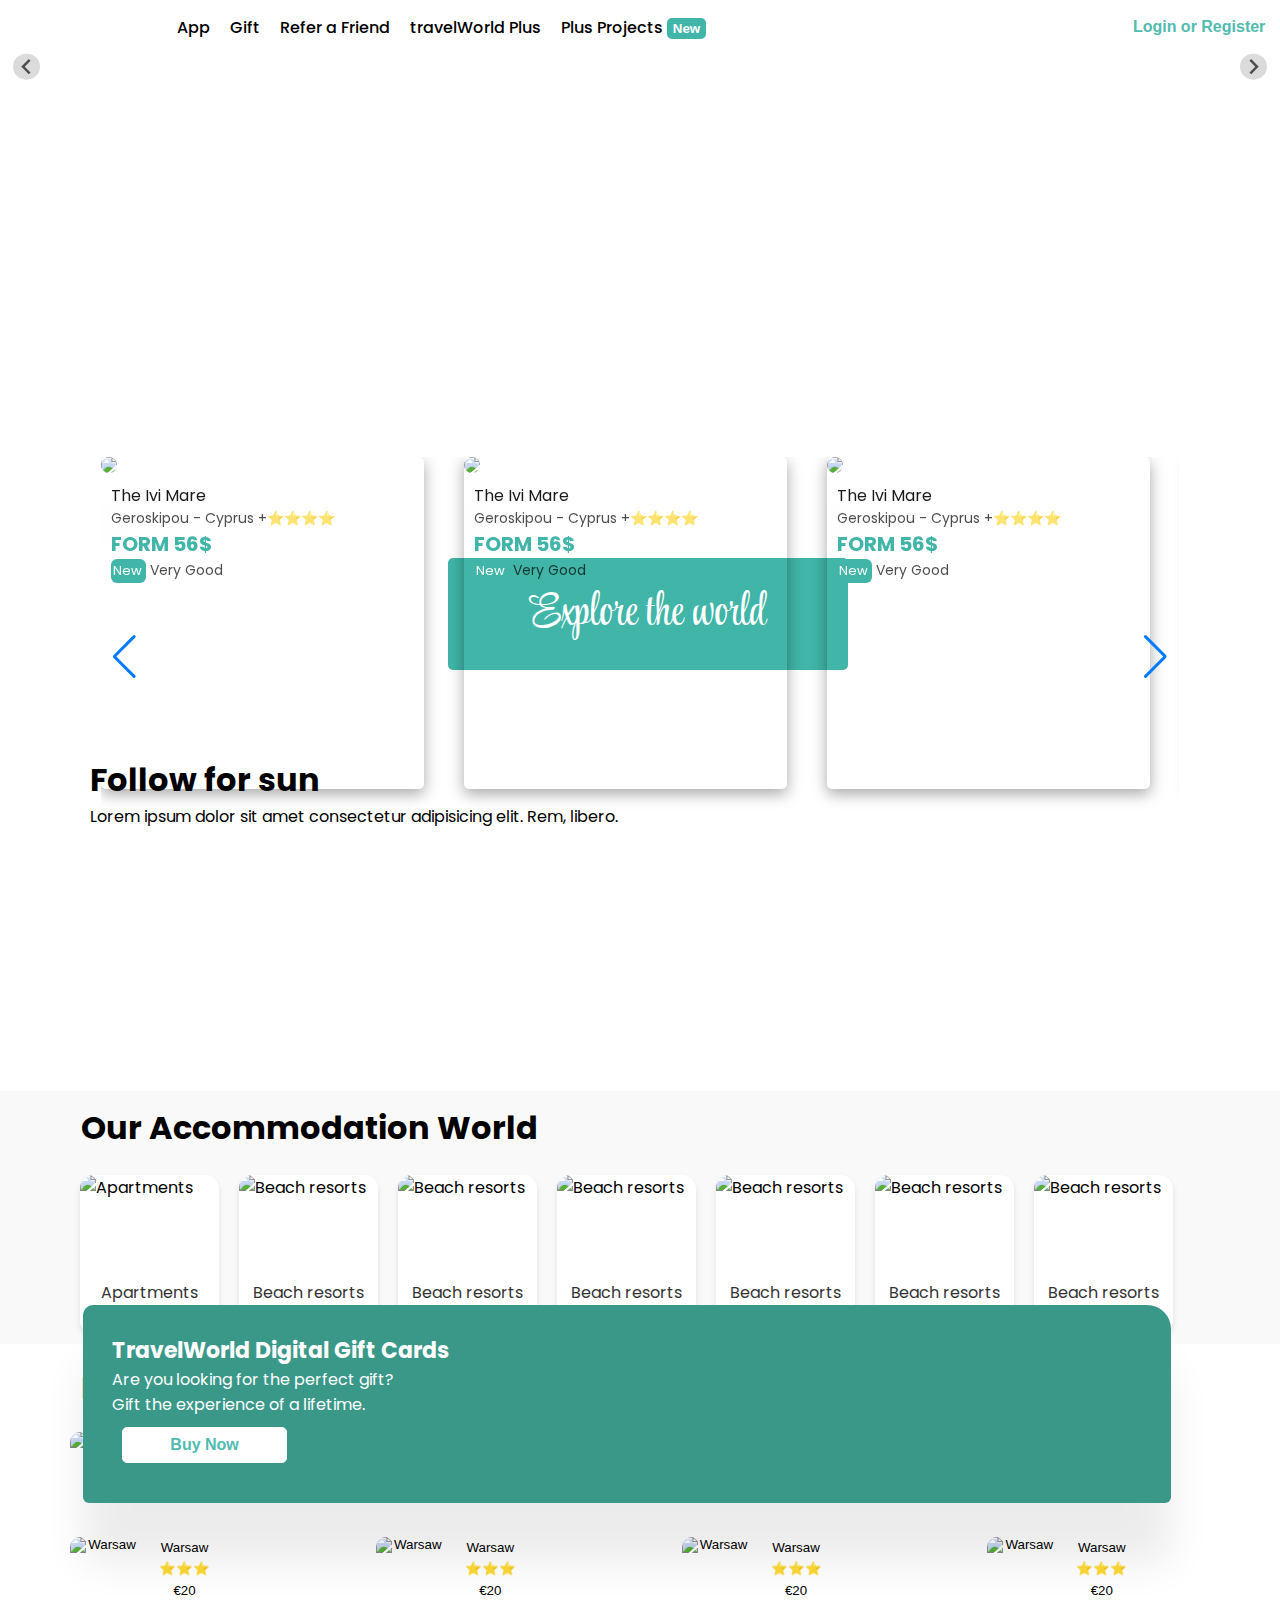
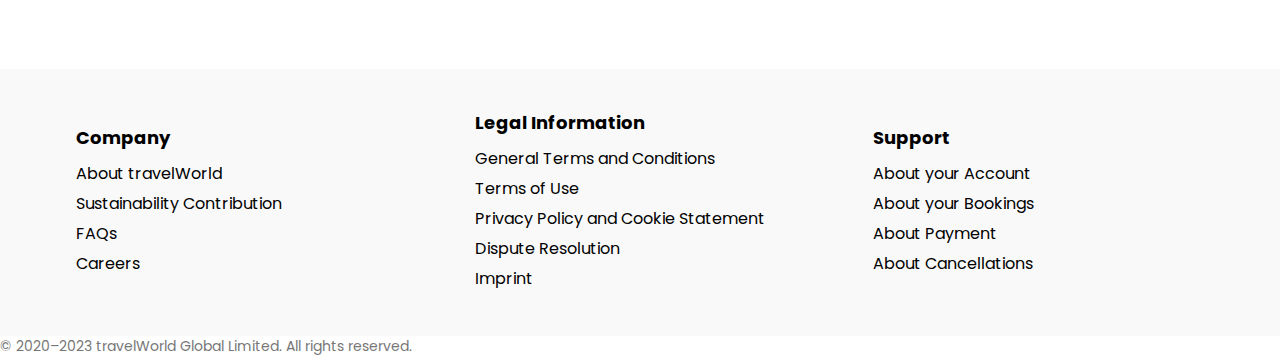
==== index.html @ 4575b4a7 "travelworld" ====
<!DOCTYPE html>
<html lang="en">
<head>
    <meta charset="UTF-8">
    <meta name="viewport" content="width=device-width, initial-scale=1.0">
    <script src="https://cdn.jsdelivr.net/npm/@splidejs/splide@4.1.4/dist/js/splide.min.js"></script>
    <link
  rel="stylesheet"
  href="https://cdn.jsdelivr.net/npm/swiper@11/swiper-bundle.min.css"/>
  <link rel="stylesheet" href="https://cdnjs.cloudflare.com/ajax/libs/font-awesome/6.5.1/css/all.min.css" integrity="sha512-DTOQO9RWCH3ppGqcWaEA1BIZOC6xxalwEsw9c2QQeAIftl+Vegovlnee1c9QX4TctnWMn13TZye+giMm8e2LwA==" crossorigin="anonymous" referrerpolicy="no-referrer" />
    <link rel="stylesheet" href="style.css">
    <title>TravelWorld.com</title>
</head>
<body>
    <div class="main">
        <nav class="navbar">
            <img src="/imges/tw_logo_marine.82c609e9.svg" alt="">
            <ul class="nav-links">
                <li><a href="#">App</a></li>
                <li><a href="#">Gift</a></li>
                <li><a href="#">Refer a Friend</a></li>
                <div class="dot"></div>
                <div class="dot"></div>
                <div class="dot"></div>
                <li><a href="#">travelWorld Plus</a></li>
                <li><a href="#">Plus Projects <button class="plus_f_btn">New</button></a></li>
            </ul>
            <button class="login-reg-btn" id="loginRegBtn" style="display: none;">
                <span class="login-reg-btn-text">
                    <a href="login_singup_page.html" style="text-decoration: none;">Login or Register</a>
                </span>
            </button>
            <button id="signoutButton" class="nav-button" style="display: none;">Sing Out</button>
            
        </nav>
        <div class="my-slider-progress">
            <div class="my-slider-progress-bar"></div>
            <ul class="phone-nav">
                <li>Search</li>
                <li>Booking</li>
                <li>Wishlist</li>
                <li>Account</li>
            </ul>
        </div>
        <div class="splide">
            <div class="splide__track">
                <ul class="splide__list">
                    <li class="splide__slide">
                        <img src="../imges/tw-img-hero-web-flighthotel-.jpg" alt="">
                        <div class="splide__text">
                            <h1 class="splide__h1">New Release</h1>
                            <h1 class="splide__h1 splide__h1_2">Flights + Hotel</h1>
                            <p class="splide__p">A combined search engine making your holiday bookings as easy as 1, 2, 3</p>
                            <a href="" class="splide__a">Try it now</a>
                        </div>
                    </li>

                    <li class="splide__slide">
                        <img src="../imges/tw-img-hero-web-flighthotel-.jpg" alt="">
                        <div class="splide__text">
                            <h1 class="splide__h1">New Release</h1>
                            <h1 class="splide__h1 splide__h1_2">Flights + Hotel</h1>
                            <p class="splide__p">A combined search engine making your holiday bookings as easy as 1, 2, 3</p>
                            <a href="" class="splide__a">Try it now</a>
                        </div>
                    </li>

                    <li class="splide__slide">
                        <img src="../imges/tw-img-hero-web-flighthotel-.jpg" alt="">
                        <div class="splide__text">
                            <h1 class="splide__h1">New Release</h1>
                            <h1 class="splide__h1 splide__h1_2">Flights + Hotel</h1>
                            <p class="splide__p">A combined search engine making your holiday bookings as easy as 1, 2, 3</p>
                            <a href="" class="splide__a">Try it now</a>
                        </div>
                    </li>
                </ul>
            </div>
        </div>
        <div class="exp_the_world">
          <button class="exp_btn"><a href="submit_section.html" target="_blank">Explore the world <i class="fa-solid fa-arrow-right-long"></i></a></button>
        </div>
        <section class="card_section ">
            <div class="card_titles" style="position: absolute;
            top: 84%;
            left: 7%;">
                <h1>Follow for sun</h1>
                <p>Lorem ipsum dolor sit amet consectetur adipisicing elit. Rem, libero.</p>
            </div>
            <div class="swiper">
            <div class="swiper-wrapper">
            <div class="card swiper-slide">
                <img src="https://github.com/frontend-joe/css-cards/blob/main/card-1/image.jpeg?raw=true" />
                <div style="padding: 10px; text-align: start;">
                 <h3>The Ivi Mare</h3>
                 <p>Geroskipou - Cyprus +⭐⭐⭐⭐ <br> <span style="color: #40B5A8; text-transform: uppercase; font-weight: bold; font-size: 20px;">form 56$</span> <br>
                    <span style="background-color: #40B5A8;
                    width: 35px;
                    padding: 2px;
                    color: white;
                    border-radius: 6px 6px 6px 6px;
                    display: inline-block; font-size: 13px;">New</span> <span>Very Good</span>
                </p>
                </div>
              </div>
              <div class="card swiper-slide">
                <img src="https://github.com/frontend-joe/css-cards/blob/main/card-1/image.jpeg?raw=true" />
                <div style="padding: 10px; text-align: start;">
                 <h3>The Ivi Mare</h3>
                 <p>Geroskipou - Cyprus +⭐⭐⭐⭐ <br> <span style="color: #40B5A8; text-transform: uppercase; font-weight: bold; font-size: 20px;">form 56$</span> <br>
                    <span style="background-color: #40B5A8;
                    width: 35px;
                    padding: 2px;
                    color: white;
                    border-radius: 6px 6px 6px 6px;
                    display: inline-block; font-size: 13px;">New</span> <span>Very Good</span>
                </p>
                </div>
              </div>
              <div class="card swiper-slide">
                <img src="https://github.com/frontend-joe/css-cards/blob/main/card-1/image.jpeg?raw=true" />
                <div style="padding: 10px; text-align: start;">
                 <h3>The Ivi Mare</h3>
                 <p>Geroskipou - Cyprus +⭐⭐⭐⭐ <br> <span style="color: #40B5A8; text-transform: uppercase; font-weight: bold; font-size: 20px;">form 56$</span> <br>
                    <span style="background-color: #40B5A8;
                    width: 35px;
                    padding: 2px;
                    color: white;
                    border-radius: 6px 6px 6px 6px;
                    display: inline-block; font-size: 13px;">New</span> <span>Very Good</span>
                </p>
                </div>
              </div>
              <div class="card swiper-slide">
                <img src="https://github.com/frontend-joe/css-cards/blob/main/card-1/image.jpeg?raw=true" />
                <div style="padding: 10px; text-align: start;">
                 <h3>The Ivi Mare</h3>
                 <p>Geroskipou - Cyprus +⭐⭐⭐⭐ <br> <span style="color: #40B5A8; text-transform: uppercase; font-weight: bold; font-size: 20px;">form 56$</span> <br>
                    <span style="background-color: #40B5A8;
                    width: 35px;
                    padding: 2px;
                    color: white;
                    border-radius: 6px 6px 6px 6px;
                    display: inline-block; font-size: 13px;">New</span> <span>Very Good</span>
                </p>
                </div>
              </div>
              <div class="card swiper-slide">
                <img src="https://github.com/frontend-joe/css-cards/blob/main/card-1/image.jpeg?raw=true" />
                <div style="padding: 10px; text-align: start;">
                 <h3>The Ivi Mare</h3>
                 <p>Geroskipou - Cyprus +⭐⭐⭐⭐ <br> <span style="color: #40B5A8; text-transform: uppercase; font-weight: bold; font-size: 20px;">form 56$</span> <br>
                    <span style="background-color: #40B5A8;
                    width: 35px;
                    padding: 2px;
                    color: white;
                    border-radius: 6px 6px 6px 6px;
                    display: inline-block; font-size: 13px;">New</span> <span>Very Good</span>
                </p>
                </div>
              </div>
              <div class="card swiper-slide">
                <img src="https://github.com/frontend-joe/css-cards/blob/main/card-1/image.jpeg?raw=true" />
                <div style="padding: 10px; text-align: start;">
                 <h3>The Ivi Mare</h3>
                 <p>Geroskipou - Cyprus +⭐⭐⭐⭐ <br> <span style="color: #40B5A8; text-transform: uppercase; font-weight: bold; font-size: 20px;">form 56$</span> <br>
                    <span style="background-color: #40B5A8;
                    width: 35px;
                    padding: 2px;
                    color: white;
                    border-radius: 6px 6px 6px 6px;
                    display: inline-block; font-size: 13px;">New</span> <span>Very Good</span>
                </p>
                </div>
              </div>
              <div class="card swiper-slide">
                <img src="https://github.com/frontend-joe/css-cards/blob/main/card-1/image.jpeg?raw=true" />
                <div style="padding: 10px; text-align: start;">
                 <h3>The Ivi Mare</h3>
                 <p>Geroskipou - Cyprus +⭐⭐⭐⭐ <br> <span style="color: #40B5A8; text-transform: uppercase; font-weight: bold; font-size: 20px;">form 56$</span> <br>
                    <span style="background-color: #40B5A8;
                    width: 35px;
                    padding: 2px;
                    color: white;
                    border-radius: 6px 6px 6px 6px;
                    display: inline-block; font-size: 13px;">New</span> <span>Very Good</span>
                </p>

                </div>
                
              </div>
            </div>
            <div class="swiper-button-prev"></div>
            <div class="swiper-button-next"></div>
              </div>
        </section>
        <div class="app">
            <h1>travelWorld Digital Gift Cards</h1>
            <span>Are you looking for the perfect gift?</span>
            <p>Gift the experience of a lifetime.</p>
            <button>Buy Now</button>
        </div>
        <div class="accommodation_section">
            <h2 style=" padding: 13px 81px; font-size: 32px;">Our Accommodation World</h2>
            <div class="accommodation-images">
                <div class="accommodation-card">
                    <img class="accommodation-image" src="/imges/tw-img-hero-web-travelbookings.png" alt="Apartments">
                    <p class="accommodation-label">Apartments</p>
                </div>
                <div class="accommodation-card">
                    <img class="accommodation-image" src="/imges/tw-img-hero-web-flighthotel-.jpg" alt="Beach resorts">
                    <p class="accommodation-label">Beach resorts</p>
                </div>
                <div class="accommodation-card">
                    <img class="accommodation-image" src="/imges/tw-img-hero-web-flighthotel-.jpg" alt="Beach resorts">
                    <p class="accommodation-label">Beach resorts</p>
                </div>
                <div class="accommodation-card">
                    <img class="accommodation-image" src="/imges/tw-img-hero-web-flighthotel-.jpg" alt="Beach resorts">
                    <p class="accommodation-label">Beach resorts</p>
                </div>
                <div class="accommodation-card">
                    <img class="accommodation-image" src="/imges/tw-img-hero-web-flighthotel-.jpg" alt="Beach resorts">
                    <p class="accommodation-label">Beach resorts</p>
                </div>
                <div class="accommodation-card">
                    <img class="accommodation-image" src="/imges/tw-img-hero-web-flighthotel-.jpg" alt="Beach resorts">
                    <p class="accommodation-label">Beach resorts</p>
                </div>
                <div class="accommodation-card">
                    <img class="accommodation-image" src="/imges/tw-img-hero-web-flighthotel-.jpg" alt="Beach resorts">
                    <p class="accommodation-label">Beach resorts</p>
                </div>
            </div>
        </div>
        <h2 style=" padding: 20px 81px; font-size: 32px;">Popular Destinations</h2>
        <div class="css-1k66z4z">
            <div class="css-23xr6r">
                <button class="css-37093z" type="button" id="test_id=city_Prague">
                    <div class="css-ifw2n4">
                        <div class="css-1n5xxcx">
                            <img class="css-wb2u6d" src="https://res.cloudinary.com/roombonus/image/upload/production/backend-managed/cities/prague.png" alt="Prague">
                        </div>
                    </div>
                    <div class="css-ge8d74">
                        <div class="css-alrn9e">
                            <span class="text css-dks8nb" >paragram   <br>  ⭐⭐⭐ <br>
                                <span>€20</span></span>
                        </div>
                    
                    </div>
                </button>
            </div>
            <div class="css-7ojv0r">
                <button class="css-37093z" type="button" id="test_id=city_Warsaw">
                    <div class="css-ifw2n4">
                        <div class="css-1n5xxcx">
                            <img class="css-wb2u6d" src="https://res.cloudinary.com/roombonus/image/upload/production/backend-managed/cities/warsaw.png" alt="Warsaw">
                        </div>
                    </div>
                    <div class="css-ge8d74">
                        <div class="css-alrn9e">
                            <span class="text css-dks8nb" >Warsaw    <br>  ⭐⭐⭐ <br>
                            <span>€20</span></span>
                        
                        </div>
                    </div>
                </button>
            </div>
            <div class="css-7ojv0r">
                <button class="css-37093z" type="button" id="test_id=city_Warsaw">
                    <div class="css-ifw2n4">
                        <div class="css-1n5xxcx">
                            <img class="css-wb2u6d" src="https://res.cloudinary.com/roombonus/image/upload/production/backend-managed/cities/warsaw.png" alt="Warsaw">
                        </div>
                    </div>
                    <div class="css-ge8d74">
                        <div class="css-alrn9e">
                            <span class="text css-dks8nb" >Warsaw    <br>  ⭐⭐⭐ <br>
                            <span>€20</span></span>
                        
                        </div>
                    </div>
                </button>
            </div>
            <div class="css-7ojv0r">
                <button class="css-37093z" type="button" id="test_id=city_Warsaw">
                    <div class="css-ifw2n4">
                        <div class="css-1n5xxcx">
                            <img class="css-wb2u6d" src="https://res.cloudinary.com/roombonus/image/upload/production/backend-managed/cities/warsaw.png" alt="Warsaw">
                        </div>
                    </div>
                    <div class="css-ge8d74">
                        <div class="css-alrn9e">
                            <span class="text css-dks8nb" >Warsaw    <br>  ⭐⭐⭐ <br>
                            <span>€20</span></span>
                        
                        </div>
                    </div>
                </button>
            </div>
            <div class="css-7ojv0r">
                <button class="css-37093z" type="button" id="test_id=city_Warsaw">
                    <div class="css-ifw2n4">
                        <div class="css-1n5xxcx">
                            <img class="css-wb2u6d" src="https://res.cloudinary.com/roombonus/image/upload/production/backend-managed/cities/warsaw.png" alt="Warsaw">
                        </div>
                    </div>
                    <div class="css-ge8d74">
                        <div class="css-alrn9e">
                            <span class="text css-dks8nb" >Warsaw    <br>  ⭐⭐⭐ <br>
                            <span>€20</span></span>
                        
                        </div>
                    </div>
                </button>
            </div>
            <div class="css-7ojv0r">
                <button class="css-37093z" type="button" id="test_id=city_Warsaw">
                    <div class="css-ifw2n4">
                        <div class="css-1n5xxcx">
                            <img class="css-wb2u6d" src="https://res.cloudinary.com/roombonus/image/upload/production/backend-managed/cities/warsaw.png" alt="Warsaw">
                        </div>
                    </div>
                    <div class="css-ge8d74">
                        <div class="css-alrn9e">
                            <span class="text css-dks8nb" >Warsaw    <br>  ⭐⭐⭐ <br>
                            <span>€20</span></span>
                        
                        </div>
                    </div>
                </button>
            </div>
            <div class="css-7ojv0r">
                <button class="css-37093z" type="button" id="test_id=city_Warsaw">
                    <div class="css-ifw2n4">
                        <div class="css-1n5xxcx">
                            <img class="css-wb2u6d" src="https://res.cloudinary.com/roombonus/image/upload/production/backend-managed/cities/warsaw.png" alt="Warsaw">
                        </div>
                    </div>
                    <div class="css-ge8d74">
                        <div class="css-alrn9e">
                            <span class="text css-dks8nb" >Warsaw    <br>  ⭐⭐⭐ <br>
                            <span>€20</span></span>
                        
                        </div>
                    </div>
                </button>
            </div>
            <div class="css-7ojv0r">
                <button class="css-37093z" type="button" id="test_id=city_Warsaw">
                    <div class="css-ifw2n4">
                        <div class="css-1n5xxcx">
                            <img class="css-wb2u6d" src="https://res.cloudinary.com/roombonus/image/upload/production/backend-managed/cities/warsaw.png" alt="Warsaw">
                        </div>
                    </div>
                    <div class="css-ge8d74">
                        <div class="css-alrn9e">
                            <span class="text css-dks8nb" >Warsaw    <br>  ⭐⭐⭐ <br>
                            <span>€20</span></span>
                        
                        </div>
                    </div>
                </button>
            </div>
        </div>
        <div class="footer">
            <div class="column">
                <h4>Company</h4>
                <ul>
                    <li><a href="#">About travelWorld</a></li>
                    <li><a href="#">Sustainability Contribution</a></li>
                    <li><a href="#">FAQs</a></li>
                    <li><a href="#">Careers</a></li>
                </ul>
            </div>
            <div class="column">
                <h4>Legal Information</h4>
                <ul>
                    <li><a href="#">General Terms and Conditions</a></li>
                    <li><a href="#">Terms of Use</a></li>
                    <li><a href="#">Privacy Policy and Cookie Statement</a></li>
                    <li><a href="#">Dispute Resolution</a></li>
                    <li><a href="#">Imprint</a></li>
                </ul>
            </div>
            <div class="column">
                <h4>Support</h4>
                <ul>
                    <li><a href="#">About your Account</a></li>
                    <li><a href="#">About your Bookings</a></li>
                    <li><a href="#">About Payment</a></li>
                    <li><a href="#">About Cancellations</a></li>
                </ul>
            </div>
        </div>
        <p class="copyright">© 2020–2023 travelWorld Global Limited. All rights reserved.</p>
      </footer>
   

</body>
<link rel="stylesheet" href="https://cdn.jsdelivr.net/npm/@splidejs/splide@4.1.4/dist/css/splide.min.css">
<script src="https://cdn.jsdelivr.net/npm/swiper@11/swiper-bundle.min.js"></script>
<script src="https://cdn.jsdelivr.net/npm/@splidejs/splide@4.1.4/dist/js/splide.min.js"></script>
<script>
   var splide = new Splide( '.splide', {
  type: 'loop',
  pagination: false,
  autoplay: true,
  interval: 2000, 
} );
splide.mount();
</script>
<script>
    const swiper = new Swiper('.swiper', {
  // Optional parameters
  direction: 'horizontal',
  loop: true,
  perPage: 3,
  // Navigation arrows
  navigation: {
    nextEl: '.swiper-button-next',
    prevEl: '.swiper-button-prev',

  },
});
</script>
<script>
    let userCreds = JSON.parse(sessionStorage.getItem("user-creds"));
    let userInfo = JSON.parse(sessionStorage.getItem("user-info"));

    let signoutButton = document.getElementById("signoutButton");

    let showLoginRegisterButton = () => {
        loginRegBtn.style.display = "block";
        signoutButton.style.display = "none";
    };

    let showSignOutButton = () => {
        loginRegBtn.style.display = "none";
        signoutButton.style.display = "block";
    };

    let singOut = () => {
        sessionStorage.removeItem("user-creds");
        sessionStorage.removeItem("user-info");
        showLoginRegisterButton();
        alert("Logged out successfully.");
        window.location.href = "login_signup_page.html";
    };

    let checkUserCredentials = () => {
        if (!userCreds) {
            showLoginRegisterButton();
            alert("Please log in or register.");
        } else {
            showSignOutButton();
        }
    };

    window.addEventListener("load", checkUserCredentials);
    signoutButton.addEventListener("click", singOut);
</script>
<script src="script.js"></script>
</html>
---- style.css ----
@import url('https://fonts.googleapis.com/css2?family=Lora:ital,wght@0,400..700;1,400..700&display=swap');
@import url('https://fonts.googleapis.com/css2?family=Lora:ital,wght@0,400..700;1,400..700&family=Poppins:ital,wght@0,100;0,200;0,300;0,400;0,500;0,600;0,700;0,800;0,900;1,100;1,200;1,300;1,400;1,500;1,600;1,700;1,800;1,900&display=swap');
@import url('https://fonts.googleapis.com/css2?family=Lora:ital,wght@0,400..700;1,400..700&family=Poppins:ital,wght@0,100;0,200;0,300;0,400;0,500;0,600;0,700;0,800;0,900;1,100;1,200;1,300;1,400;1,500;1,600;1,700;1,800;1,900&family=Style+Script&display=swap');

:root{
    --font-famliy: "Poppins", sans-serif;
    --font-famliy: "Lora", serif;
    --font-famliy: "Style Script", cursive;
    --text-color: #51BBAF;
    --text-hover-color: #8DD3CB;
    --hover-color2: #73727A;
    --btn-bg-color: #40B5A8;
    --btn-bg-color-hover: #76CFC5;
    --another-btn-bg-color: white;
    --another-btn-bg-hover: black;
    --transition: all .3s ease-in-out;
}
* {
    margin: 0;
    padding: 0;
    box-sizing: border-box;
}

html,body{
    height: 100%;
    width: 100%;
  font-family: "Poppins", sans-serif;
}
.main{
    width: 100%;
    height: 100%;
}
.navbar{
    width: 100%;
    height: 6%;    
    display: flex;
    justify-content: space-between;
    align-items: center;
    padding: 0 5px;
}
.navbar img{
    width: 200px;

}
.nav-links{
    width: 100%;
    height: 100%;
    display: flex;
    align-items: center;
    list-style-type: none;
    padding-left: 10px;
}
.nav-links li{
    padding: 0 10px;
}
.nav-links li a{
    text-decoration: none;
    color: black;
    font-weight: 500;
    transition: var(--transition);
}
.nav-links li a:hover{
    color: var(--text-hover-color);
}
.nav-links li .plus_f_btn{
    background: var(--btn-bg-color);
    color: white;
    padding: 3px 6px;
    border-radius: 5px;
    outline: none;
    border: none;
    font-weight: bold;
}
.navbar .login-reg-btn{
    background: none;
    border: none;
    outline: none;
    cursor: pointer;
    color: #51BBAF;
    width: 200px;
    transition: var(--transition);
}
.group_btn{
    display: flex;
    gap: 20px;
}
.navbar .login-reg-btn .login-reg-btn-text a:hover{
    color: var(--text-hover-color);
}
.navbar .login-reg-btn .login-reg-btn-text a{
    color: var(--text-color);
    font-size: 16px;
    font-weight: 600;
}


.my-slider-progress{
    display: none;
}
.phone-nav li{
    list-style-type: none;
}
.phone-nav {
    display: flex;
    justify-content: space-evenly;
    padding: 16px;
    position: fixed;
    bottom: 0;
    width: 100%;
    background-color: #6c757d; /* Assuming bg-zinc-500 is #6c757d */
    color: #fff;
}

@media screen and (max-width: 56.25rem) {
    .my-slider-progress{
        display: block;
    }
    .navbar{
        display: none;
    }
}

* {
    margin: 0;
    padding: 0;
    box-sizing: border-box;
}

/* Main slider container */
.slider-container {
    position: relative;
}

/* Slider track */
.slider-track {
    position: relative;
    overflow: hidden;
}

/* Slider list */
.slider-list {
    list-style: none;
    padding: 0;
    margin: 0;
}

/* Individual slider item */
.slider-item {
    position: relative;
    width: 100%;
}

/* Slider content */
.slider-content {
    position: absolute;
    top: 0;
    left: 0;
    right: 0;
    bottom: 0;
    display: flex;
    flex-direction: column;
    align-items: center;
    justify-content: center;
    text-align: center;
    color: #fff;
}

/* Navigation buttons */
.nav-buttons {
    position: absolute;
    bottom: 0;
    left: 50%;
    transform: translateX(-50%);
}

.nav-button {
    margin: 0 5px;
    background-color: rgba(0, 0, 0, 0.3);
    border: none;
    color: #fff;
    cursor: pointer;
    padding: 10px 20px;
    border-radius: 5px;
}

/* Slider text */
.splide__text{
    position: absolute;
    color: white;
    display: flex;
    justify-content: center;
    z-index: 100000;
    top: 0;
    width: 100%;
    height: 100%;
    padding-left: 177px;
    flex-direction: column;
}

.splide__slide img{
    width: 110%;
}
.splide__text .splide__text{
    margin-bottom: 0;
    font-size: 1.875rem;
    line-height: 2.25rem;
    width: 20rem;
    font-weight: bold;
}
.splide__text .splide__h1_2{
    margin-bottom: 1.25rem;
}
.splide__text .splide__p{
    width: 23rem;
}
.splide__text .splide__a{
    width: 16%;
    background: transparent;
    color: white;
    padding: 12px 40px;
    border-radius: 5px;
    text-transform: capitalize;
    border: 1px solid white;
    font-weight: bold;
    font-size: 18px;
    transition: var(--transition);
    cursor: pointer;
    outline: rgb(66, 67, 70) none 0px;
    text-decoration: none;
    margin-top: 20px;
}
.exp_the_world{
    display: flex;
    justify-content: center;
    align-items: center;
}
.exp_btn {
    padding: 22px 82px;
    background-color: var(--btn-bg-color);
    border: none;
    border-radius: 5px;
    cursor: pointer;
    animation: shake .3s infinite alternate;
    position: absolute;
    top: 62%;
    left: 35%;
    text-align: center;
    
}

@keyframes shake {
    0% { transform: translateX(0); }
    100% { transform: translateX(-10px); }
}
    .exp_btn a{
        font-size: 45px;
        text-decoration: none;
        color: rgb(255, 255, 255);
        font-family: var(--font-famliy);
    }
.swiper {
    width: 1078px;
    height: 400px;
  }
.card_section{
    margin-top: 23rem;
    padding: 10px;
    display: flex;
    gap: .625rem;
}
.card {
    display: flex;
    align-items: baseline;
    max-width: 323px;
    border-radius: 5px;
    flex-direction: column;
    box-shadow: rgba(0, 0, 0, 0.35) 0px 5px 15px;
}

.card img {
    max-width: 100%;
    object-fit: cover;
    border-radius: 9px;
    box-shadow: 0 60px 40px rgb(0 0 0 / 8%);
  }
  
  .card h2 {
    font-size: 22px;
    margin-right: 30px;
  }
  
  .card h3 {
    font-size: 16px;
    font-weight: 400;
    color: rgb(0 0 0 / 90%);
  }
  
  .card p {
    font-size: 14px;
    font-weight: 400;
    color: rgb(0 0 0 / 70%);
    margin-bottom: 24px;
  }
  
  .card button {
    border: 0;
    background: linear-gradient(90deg, #5448de, #5448de);
    color: #f8f8f8;
    font-family: inherit;
    padding: 16px 26px;
    font-size: 16px;
    border-radius: 40px;
  }
  
  @media (width <= 740px) {
    .card {
      margin: 0 40px;
      padding-left: 50px;
      padding-right: 50px;
      width: 100%;
      text-align: center;
      flex-direction: column;
    }
  
    .card h2 {
      margin-right: 0;
      font-size: 26px;
    }
  
    .card img {
      margin: -100px 0 30px 0;
      width: 100%;
      max-width: 1000px;
    }
  }

  .swiper-wrapper {
    position: relative;
    width: 100%;
    height: 83% !important;
    z-index: 1;
    gap: 40px !important;
    display: flex;
    transition-property: transform;
    transition-timing-function: var(--swiper-wrapper-transition-timing-function, initial);
    box-sizing: content-box;
}

.app {
    background: url(https://res.cloudinary.com/roombonus/image/upload/v1646051951/production/GiftCardPage/tw_img_hero_giftcard_desktop.png) 104% center / contain no-repeat rgb(58, 152, 137);
    width: 85%;
    border-radius: 10px 24px 6px 6px;
    height: 22%;
    transform: translate(-50%, 95vh);
    position: absolute;
    top: 50%;
    left: 49%;
    padding: 29px;
    box-shadow: 0 60px 40px rgb(0 0 0 / 8%);
    color: #fff;
} 

.app h1 {
    font-size: 22px;
    text-align: start;
    text-transform: capitalize;
}
.app button{
    width: 16%;
    background: transparent;
    color: #51BBAF;
    background-color: white;
    padding: 8px 40px;
    border-radius: 5px;
    text-transform: capitalize;
    border: 1px solid white;
    font-weight: bold;
    font-size: 18px;
    transition: var(--transition);
    cursor: pointer;
    outline: rgb(66, 67, 70) none 0px;
    text-decoration: none;
    margin-top: 10px;
    margin-left: 10px;
    font-size: 16px;
}

.accommodation_section {
    background-color: #f9f9f9;
    margin-top: 14rem;
}

.accommodation-images {
    display: flex;
    align-items: center;
    flex-wrap: wrap;
    padding: 0 70px;
}

.accommodation-card {
    background-color: #fff;
    border-radius: 14px;
    box-shadow: 0 4px 6px rgba(0, 0, 0, 0.1);
    overflow: hidden;
    margin: 10px;
    width: 139px;
    height: 159px;
}

.accommodation-image {
    width: 100%;
    height: 95px;
    display: block;
    object-fit: cover;
    object-position: center center;
}

.accommodation-label {
    font-size: 16px;
    color: #333;
    padding: 10px;
    text-align: center;
}

.css-1k66z4z {
    display: grid;
    grid-template-columns: repeat(4, minmax(0, 1fr));
    width: auto;
    max-width: 100%;
    padding-left: 57px;
}

.css-23xr6r {
    display: flex;
    width: auto;
    max-width: 100%;
    margin-bottom: 37px;
}

.css-37093z {
    display: flex;
    flex-direction: row;
    width: auto;
    max-width: 100%;
    background: transparent;
    margin-left: 13px;
    margin-right: 13px;
    align-items: flex-start;
    justify-content: flex-start;
    min-width: 200px;
    border: none;
}
.text{
    line-height: 1.6;
}
.css-ifw2n4 {
    display: flex;
    flex-wrap: wrap;
    max-width: 100%;
    background: transparent;
    margin-right: 21px;
    border-radius: 10px;
    width: 68px;
    height: 68px;
    overflow: hidden;
}

.css-1n5xxcx {
    display: flex;
    flex-wrap: wrap;
    width: 100%;
    height: 100%;
}

.css-wb2u6d {
    height: 100%;
    width: 100%;
    object-fit: cover;
    object-position: center;
    opacity: 1;
}

.css-ge8d74 {
    display: flex;
    flex-direction: column;
    width: auto;
    max-width: 100%;
    background: transparent;
}

.css-7ojv0r {
    display: flex;
    flex-wrap: wrap;
    width: auto;
    max-width: 100%;
}

.css-37093z {
    display: flex;
    flex-direction: row;
    width: auto;
    max-width: 100%;
    background: transparent;
    margin-left: 13px;
    margin-right: 13px;
    align-items: flex-start;
    justify-content: flex-start;
    min-width: 200px;
}

.footer {
    background-color: #f9f9f9;
    padding: 20px;
    display: flex;
    justify-content: space-between;
    align-items: center;
    padding: 40px 76px;
    gap: 68px;
    margin-top: 4rem;
}

.column {
    flex: 1;
    margin-right: 20px;
}

.column h4 {
    font-size: 18px;
    margin-bottom: 10px;
}

.column ul {
    list-style: none;
    padding: 0;
}

.column li {
    margin-bottom: 5px;
}

.copyright {
    font-size: 14px;
    color: #777;
}
.footer a{
    text-decoration: none;
    color: black;
    
}
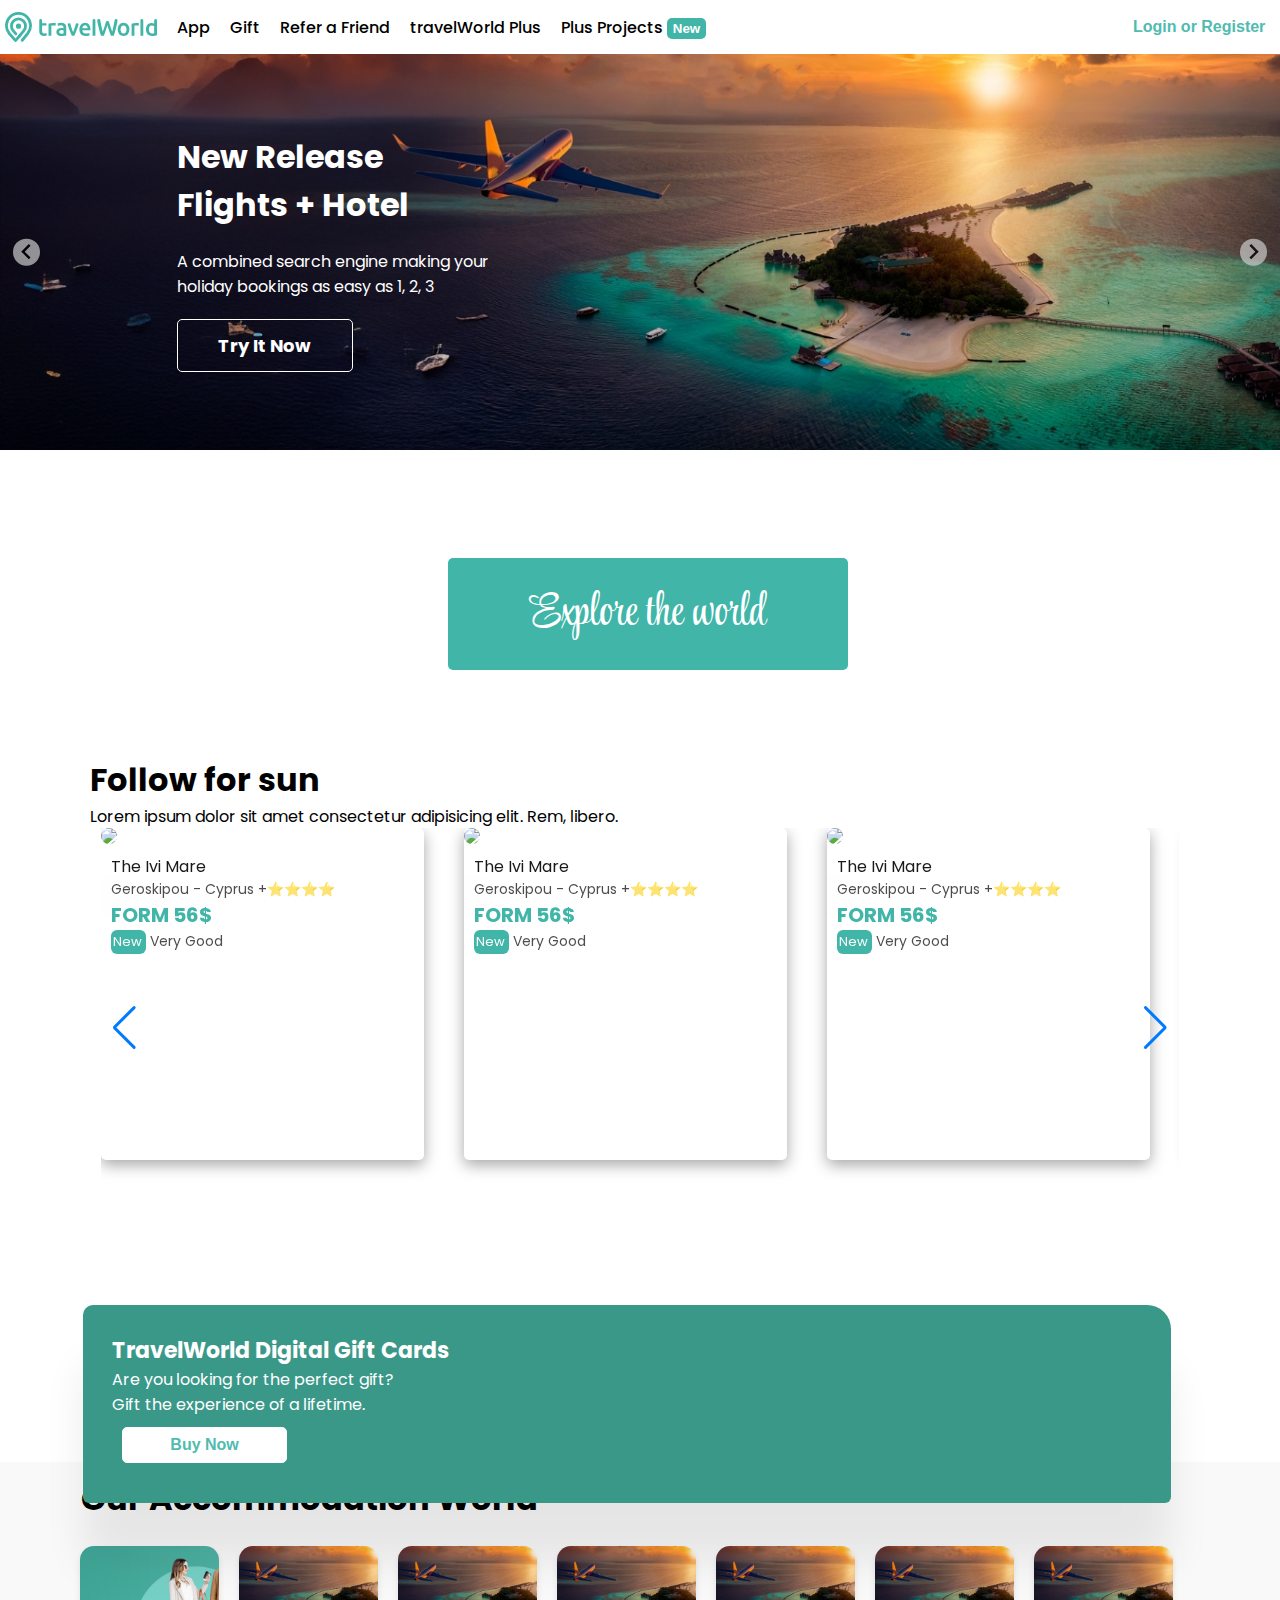
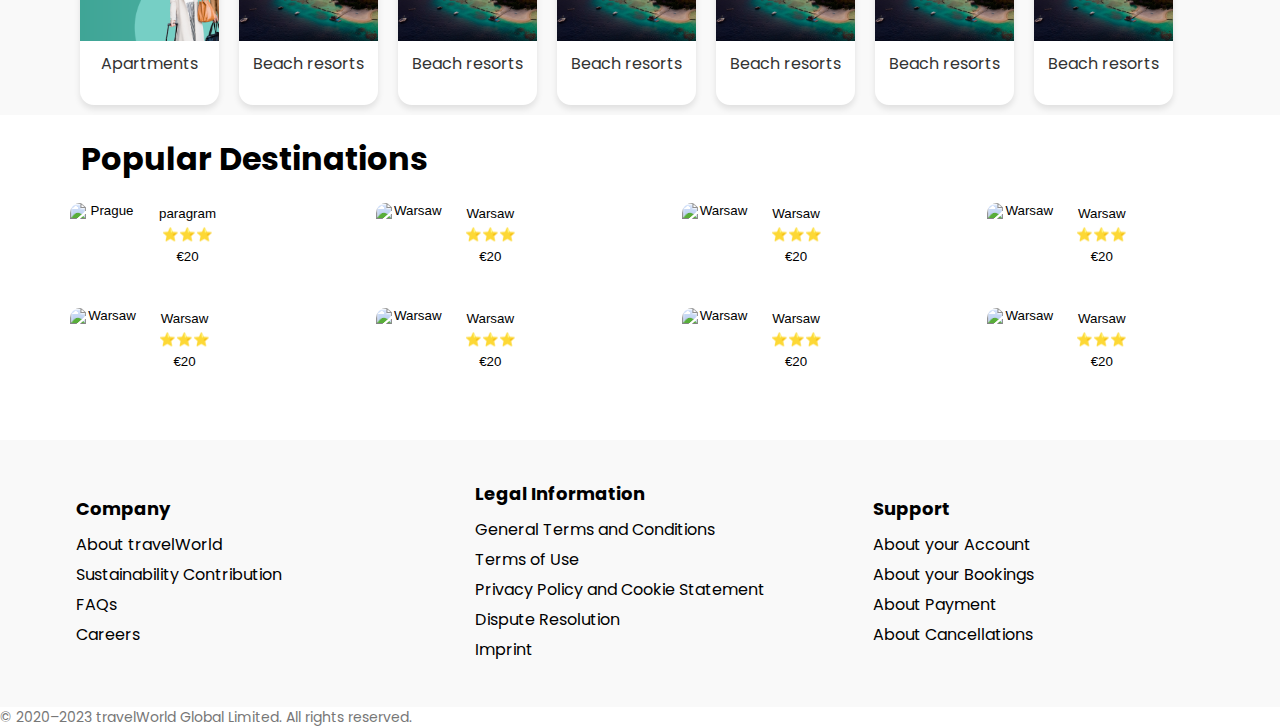
==== commit 03b39cbe: "Update index.html" ====
--- a/index.html
+++ b/index.html
@@ -14,7 +14,7 @@
 <body>
     <div class="main">
         <nav class="navbar">
-            <img src="/imges/tw_logo_marine.82c609e9.svg" alt="">
+            <img src="tw_logo_marine.82c609e9.svg" alt="">
             <ul class="nav-links">
                 <li><a href="#">App</a></li>
                 <li><a href="#">Gift</a></li>
@@ -46,7 +46,7 @@
             <div class="splide__track">
                 <ul class="splide__list">
                     <li class="splide__slide">
-                        <img src="../imges/tw-img-hero-web-flighthotel-.jpg" alt="">
+                        <img src="tw-img-hero-web-flighthotel-.jpg" alt="">
                         <div class="splide__text">
                             <h1 class="splide__h1">New Release</h1>
                             <h1 class="splide__h1 splide__h1_2">Flights + Hotel</h1>
@@ -56,7 +56,7 @@
                     </li>
 
                     <li class="splide__slide">
-                        <img src="../imges/tw-img-hero-web-flighthotel-.jpg" alt="">
+                        <img src="tw-img-hero-web-flighthotel-.jpg" alt="">
                         <div class="splide__text">
                             <h1 class="splide__h1">New Release</h1>
                             <h1 class="splide__h1 splide__h1_2">Flights + Hotel</h1>
@@ -66,7 +66,7 @@
                     </li>
 
                     <li class="splide__slide">
-                        <img src="../imges/tw-img-hero-web-flighthotel-.jpg" alt="">
+                        <img src="imges/tw-img-hero-web-flighthotel-.jpg" alt="">
                         <div class="splide__text">
                             <h1 class="splide__h1">New Release</h1>
                             <h1 class="splide__h1 splide__h1_2">Flights + Hotel</h1>
@@ -204,31 +204,31 @@
             <h2 style=" padding: 13px 81px; font-size: 32px;">Our Accommodation World</h2>
             <div class="accommodation-images">
                 <div class="accommodation-card">
-                    <img class="accommodation-image" src="/imges/tw-img-hero-web-travelbookings.png" alt="Apartments">
+                    <img class="accommodation-image" src="tw-img-hero-web-travelbookings.png" alt="Apartments">
                     <p class="accommodation-label">Apartments</p>
                 </div>
                 <div class="accommodation-card">
-                    <img class="accommodation-image" src="/imges/tw-img-hero-web-flighthotel-.jpg" alt="Beach resorts">
-                    <p class="accommodation-label">Beach resorts</p>
-                </div>
-                <div class="accommodation-card">
-                    <img class="accommodation-image" src="/imges/tw-img-hero-web-flighthotel-.jpg" alt="Beach resorts">
-                    <p class="accommodation-label">Beach resorts</p>
-                </div>
-                <div class="accommodation-card">
-                    <img class="accommodation-image" src="/imges/tw-img-hero-web-flighthotel-.jpg" alt="Beach resorts">
-                    <p class="accommodation-label">Beach resorts</p>
-                </div>
-                <div class="accommodation-card">
-                    <img class="accommodation-image" src="/imges/tw-img-hero-web-flighthotel-.jpg" alt="Beach resorts">
-                    <p class="accommodation-label">Beach resorts</p>
-                </div>
-                <div class="accommodation-card">
-                    <img class="accommodation-image" src="/imges/tw-img-hero-web-flighthotel-.jpg" alt="Beach resorts">
-                    <p class="accommodation-label">Beach resorts</p>
-                </div>
-                <div class="accommodation-card">
-                    <img class="accommodation-image" src="/imges/tw-img-hero-web-flighthotel-.jpg" alt="Beach resorts">
+                    <img class="accommodation-image" src="tw-img-hero-web-flighthotel-.jpg" alt="Beach resorts">
+                    <p class="accommodation-label">Beach resorts</p>
+                </div>
+                <div class="accommodation-card">
+                    <img class="accommodation-image" src="tw-img-hero-web-flighthotel-.jpg" alt="Beach resorts">
+                    <p class="accommodation-label">Beach resorts</p>
+                </div>
+                <div class="accommodation-card">
+                    <img class="accommodation-image" src="tw-img-hero-web-flighthotel-.jpg" alt="Beach resorts">
+                    <p class="accommodation-label">Beach resorts</p>
+                </div>
+                <div class="accommodation-card">
+                    <img class="accommodation-image" src="tw-img-hero-web-flighthotel-.jpg" alt="Beach resorts">
+                    <p class="accommodation-label">Beach resorts</p>
+                </div>
+                <div class="accommodation-card">
+                    <img class="accommodation-image" src="tw-img-hero-web-flighthotel-.jpg" alt="Beach resorts">
+                    <p class="accommodation-label">Beach resorts</p>
+                </div>
+                <div class="accommodation-card">
+                    <img class="accommodation-image" src="tw-img-hero-web-flighthotel-.jpg" alt="Beach resorts">
                     <p class="accommodation-label">Beach resorts</p>
                 </div>
             </div>
@@ -462,4 +462,4 @@
     signoutButton.addEventListener("click", singOut);
 </script>
 <script src="script.js"></script>
-</html>+</html>
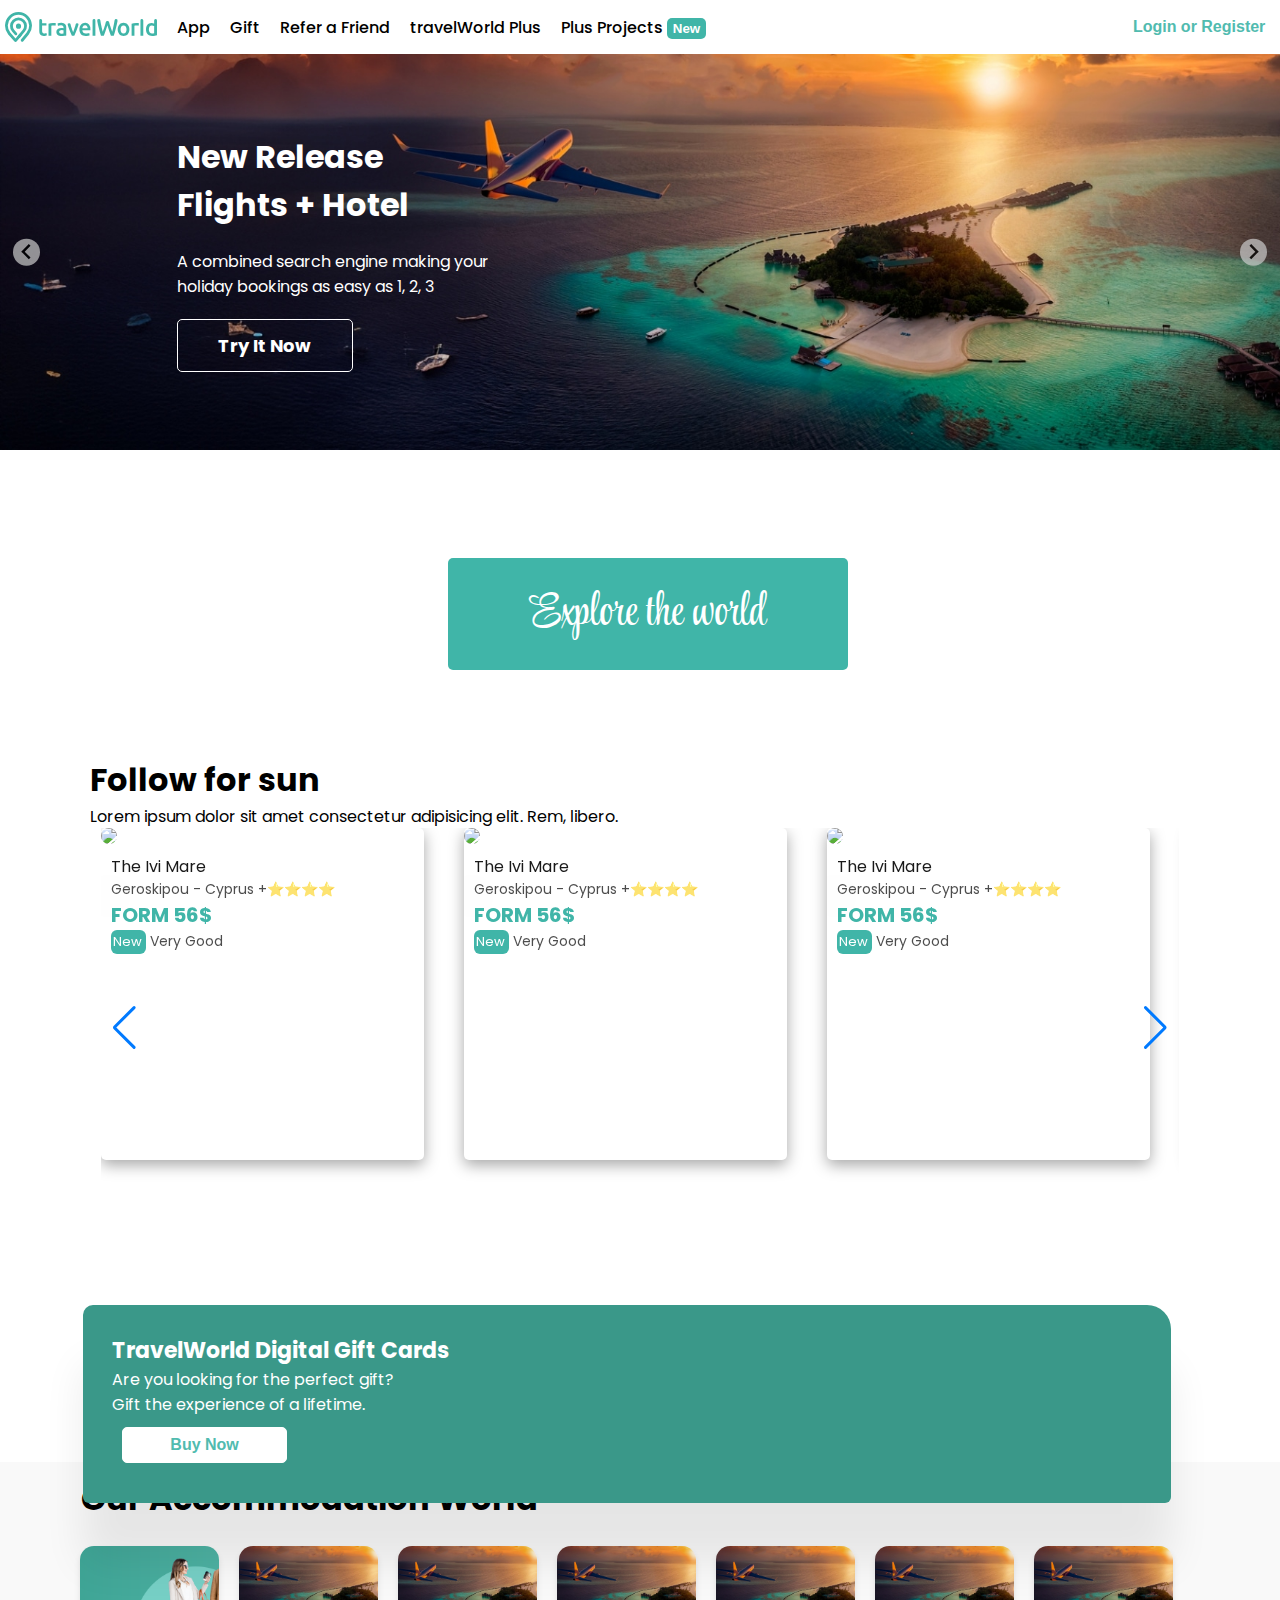
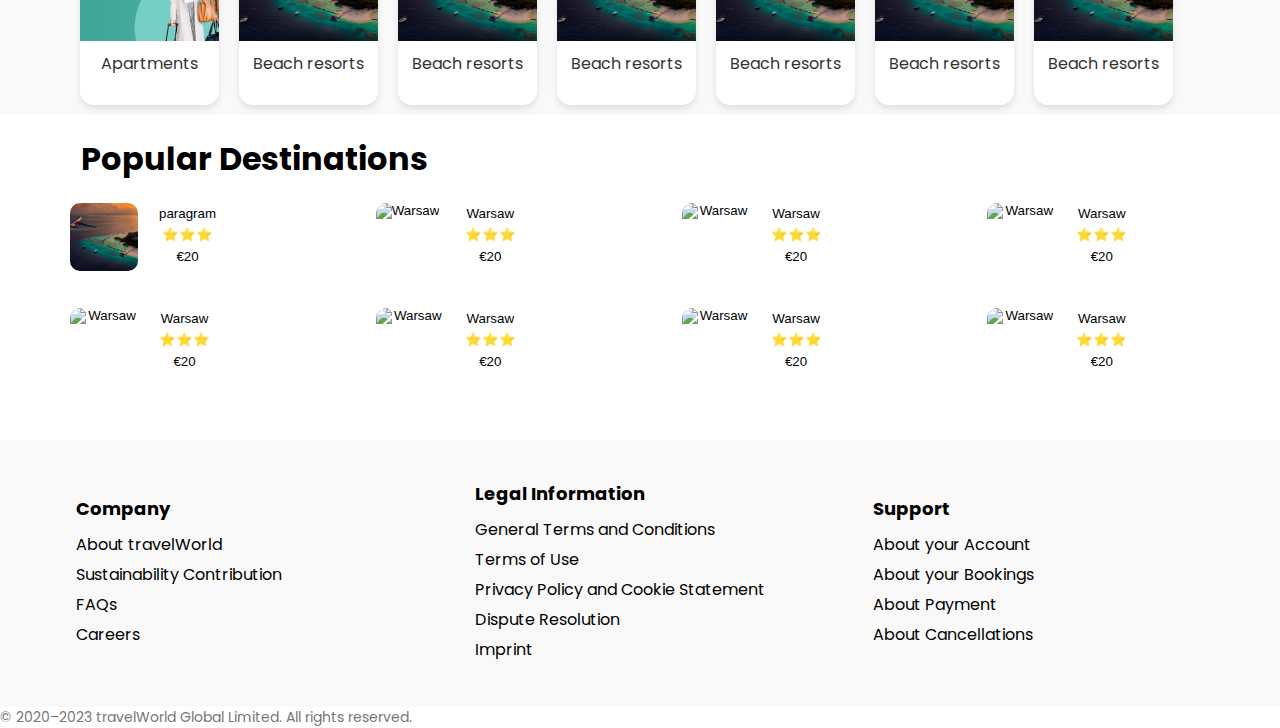
==== commit 20eb32aa: "Update index.html" ====
--- a/index.html
+++ b/index.html
@@ -66,7 +66,7 @@
                     </li>
 
                     <li class="splide__slide">
-                        <img src="imges/tw-img-hero-web-flighthotel-.jpg" alt="">
+                        <img src="tw-img-hero-web-flighthotel-.jpg" alt="">
                         <div class="splide__text">
                             <h1 class="splide__h1">New Release</h1>
                             <h1 class="splide__h1 splide__h1_2">Flights + Hotel</h1>
@@ -239,7 +239,7 @@
                 <button class="css-37093z" type="button" id="test_id=city_Prague">
                     <div class="css-ifw2n4">
                         <div class="css-1n5xxcx">
-                            <img class="css-wb2u6d" src="https://res.cloudinary.com/roombonus/image/upload/production/backend-managed/cities/prague.png" alt="Prague">
+                            <img class="css-wb2u6d" src="tw-img-hero-web-flighthotel-.jpg" alt="Prague">
                         </div>
                     </div>
                     <div class="css-ge8d74">
@@ -255,7 +255,7 @@
                 <button class="css-37093z" type="button" id="test_id=city_Warsaw">
                     <div class="css-ifw2n4">
                         <div class="css-1n5xxcx">
-                            <img class="css-wb2u6d" src="https://res.cloudinary.com/roombonus/image/upload/production/backend-managed/cities/warsaw.png" alt="Warsaw">
+                            <img class="tw-img-hero-web-flighthotel-.jpg" alt="Warsaw">
                         </div>
                     </div>
                     <div class="css-ge8d74">
